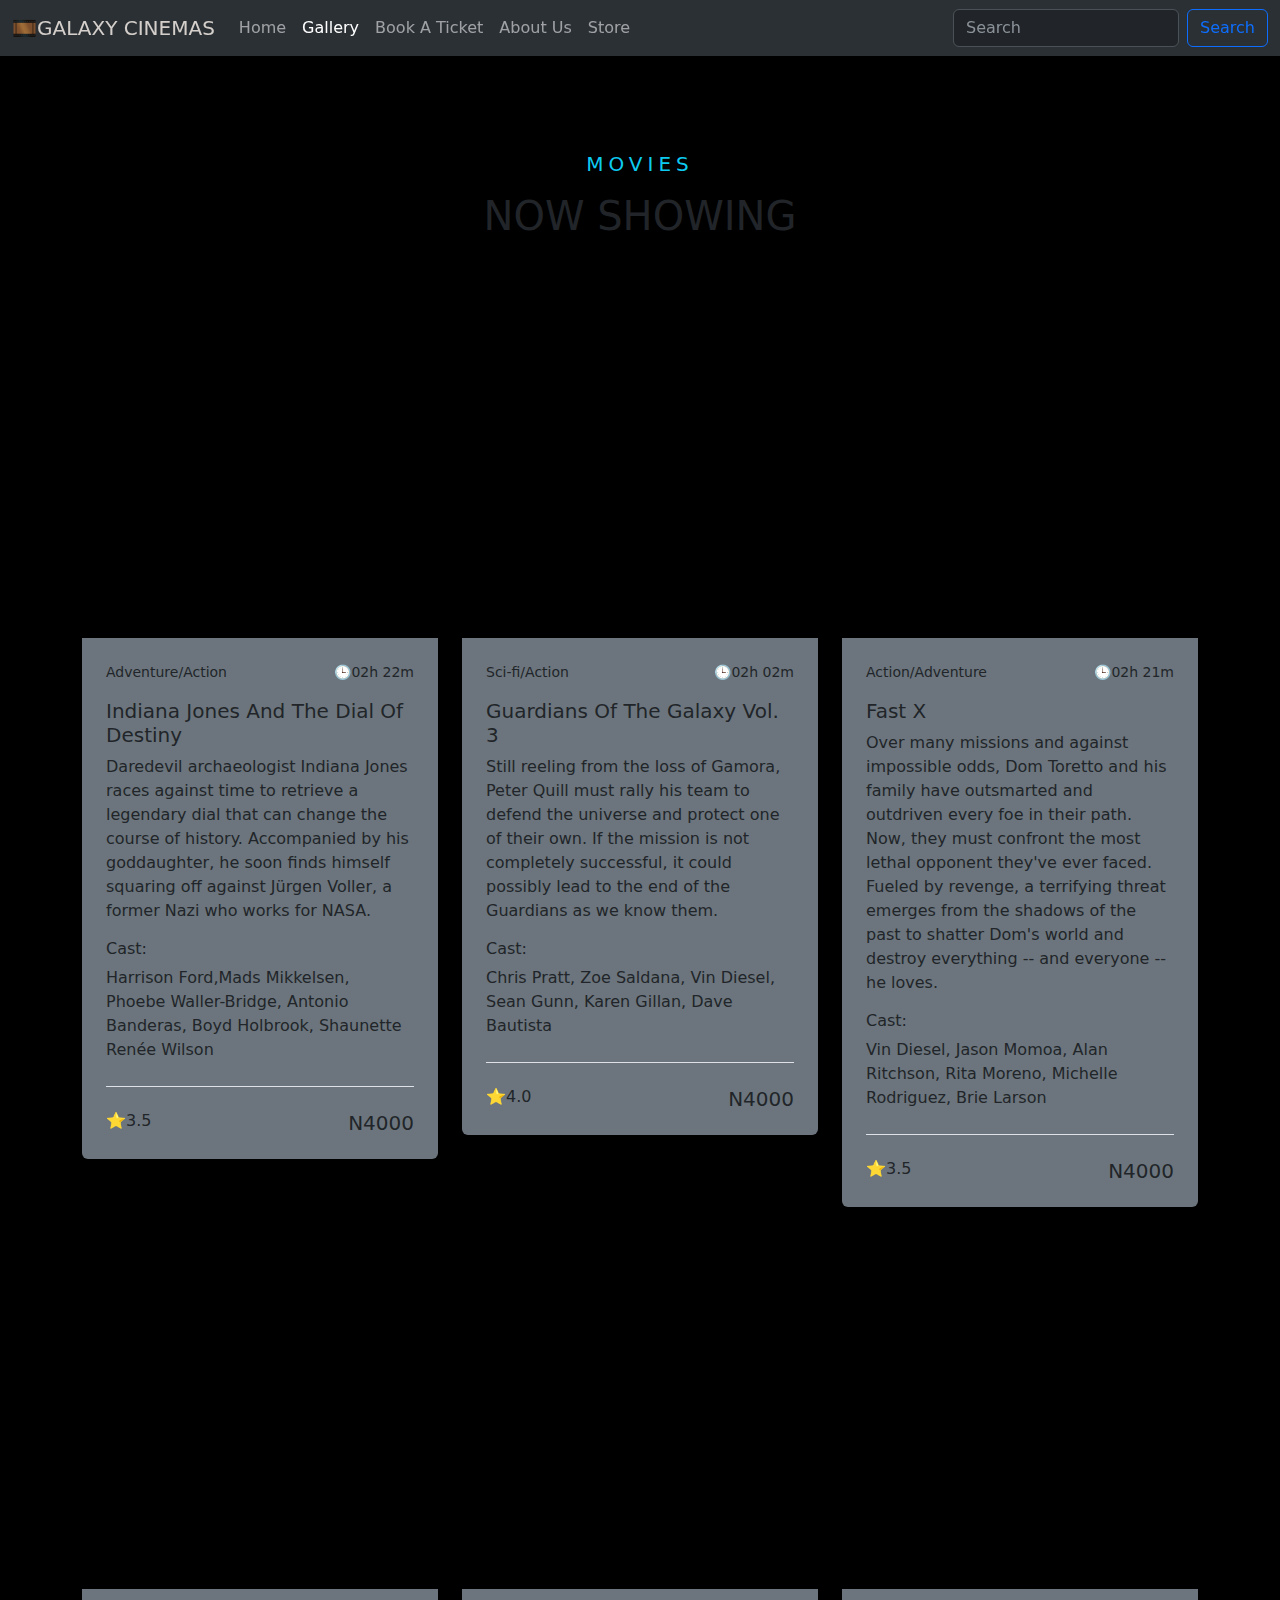
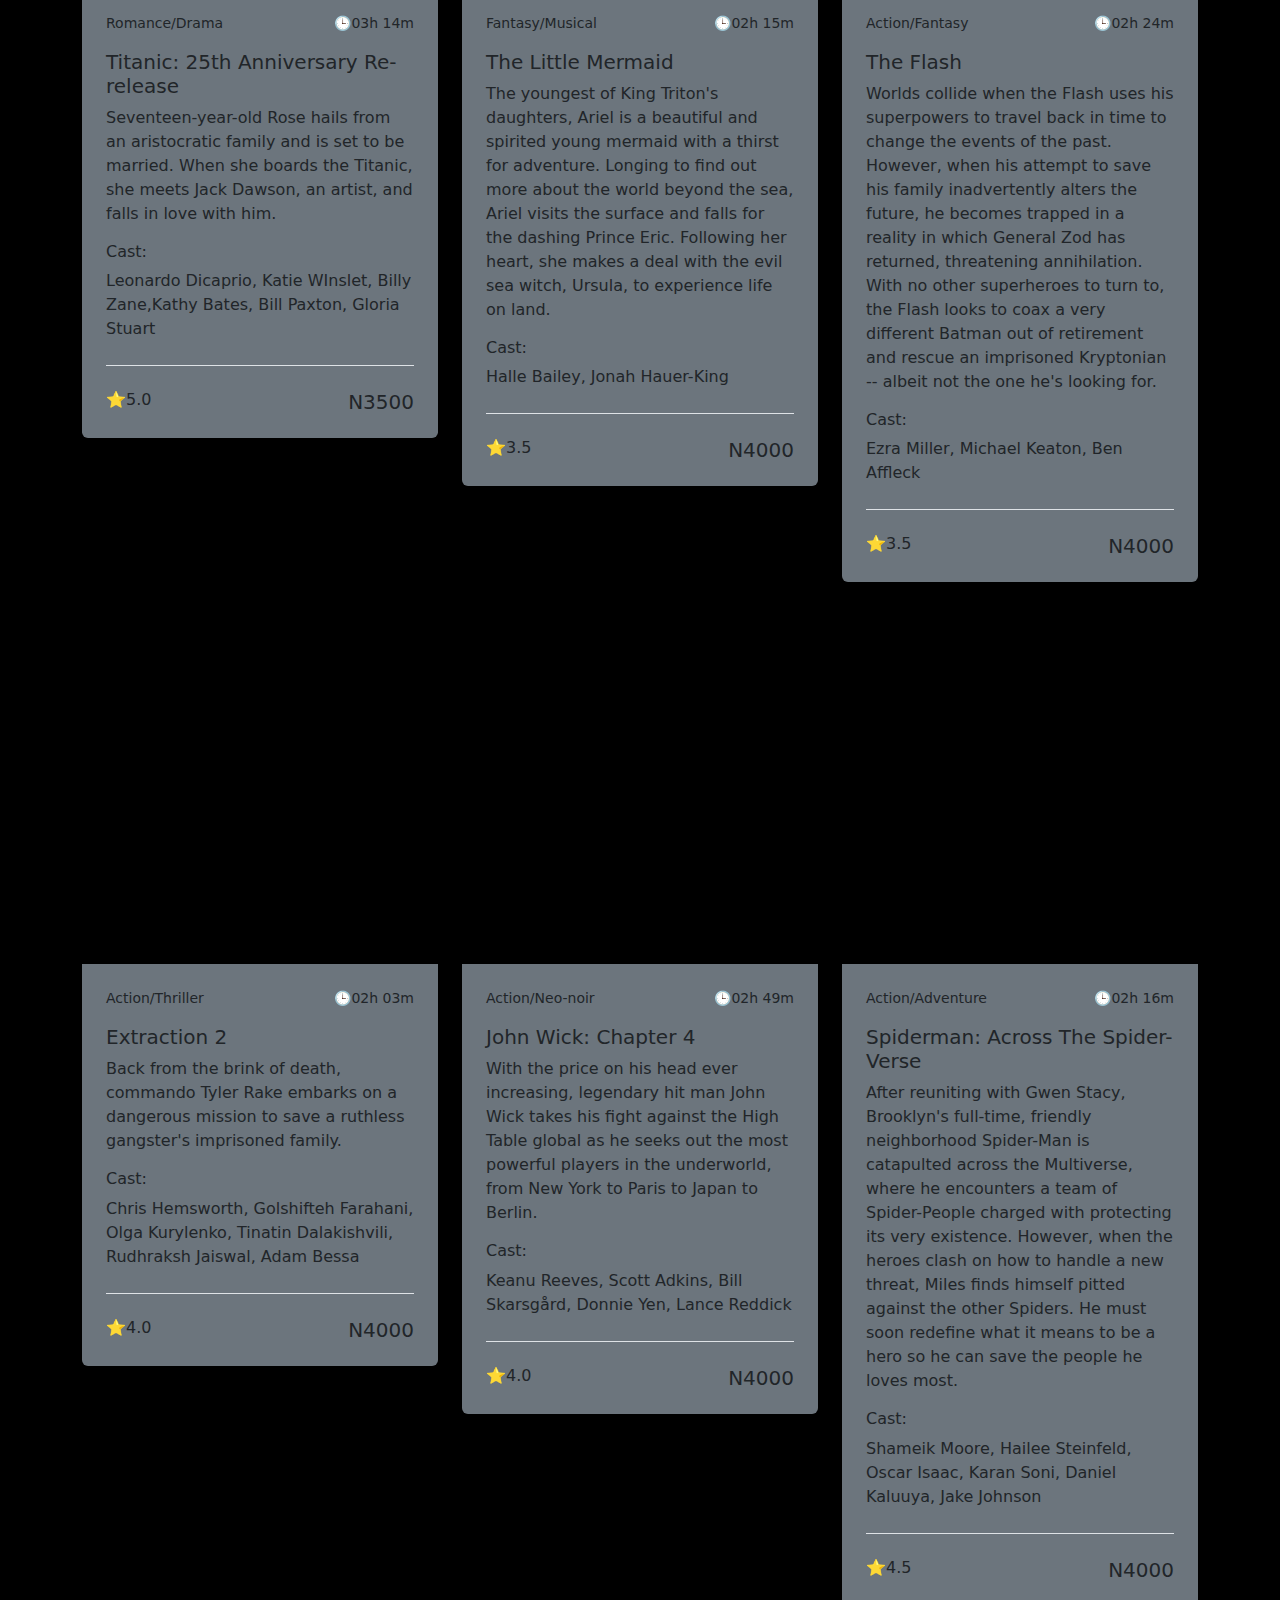
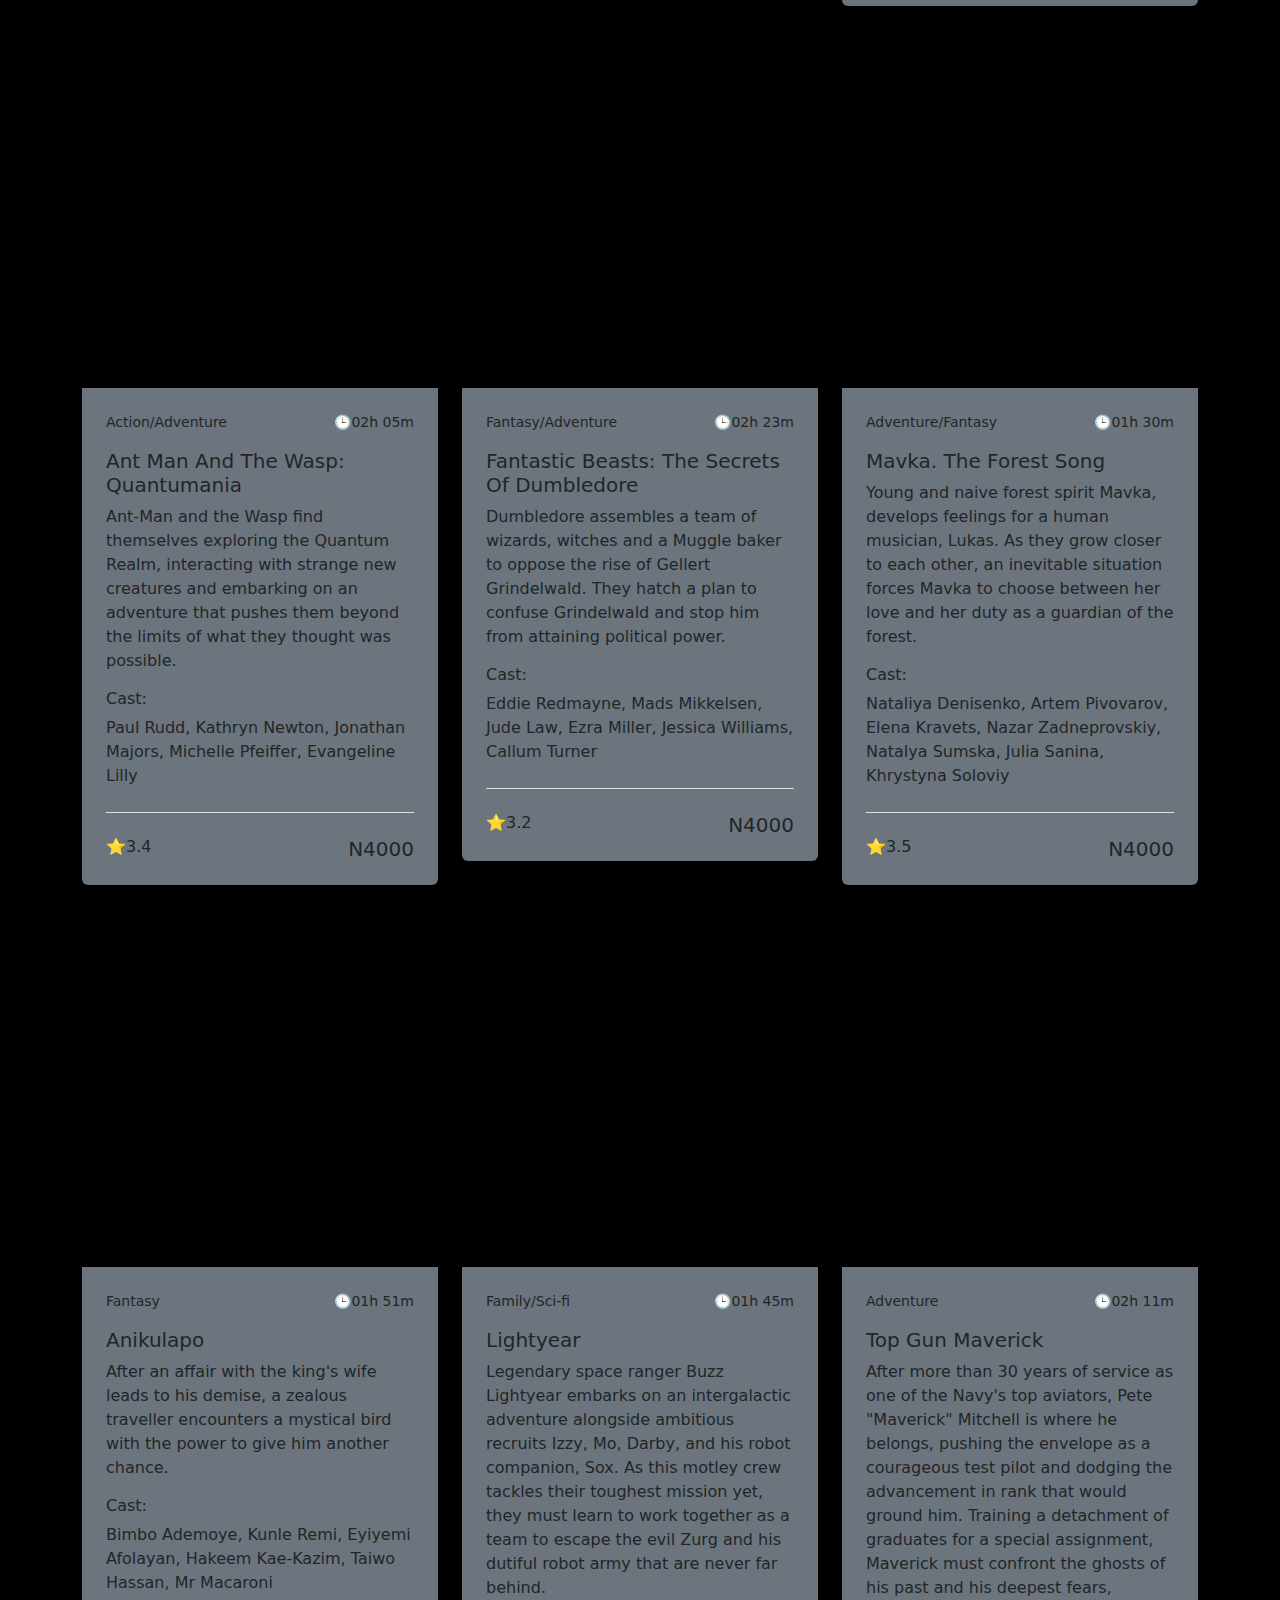
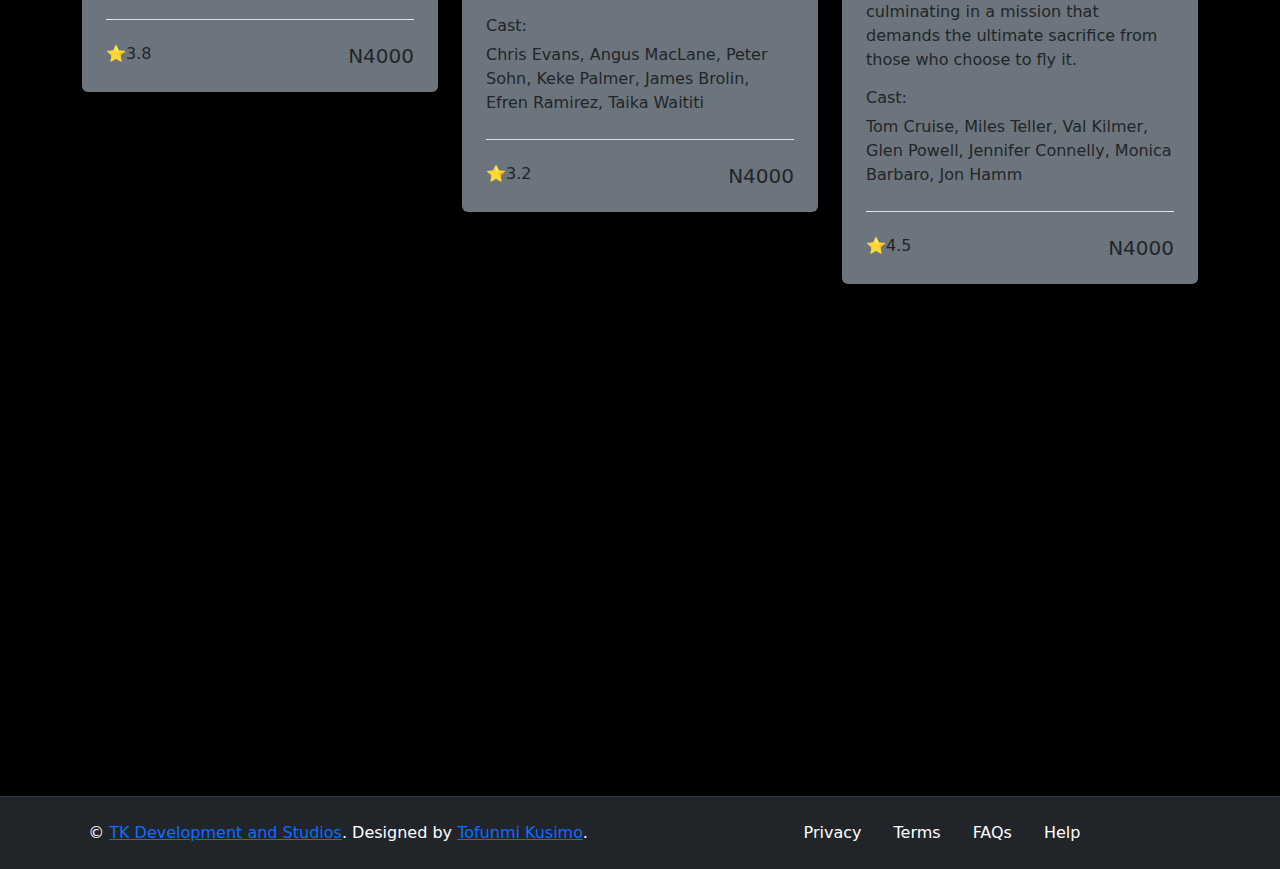
==== gallery.html @ e53c3141 "add gallery.html" ====
<!DOCTYPE html>
<html lang="en">
<head>
    <meta charset="UTF-8">
    <meta name="viewport" content="width=device-width, initial-scale=1.0">
    <script src="js/bootstrap.js"></script
    <script src="js/jquery-3.6.4.js"></script>
    <script src="js/script.js"></script>
    <link rel="stylesheet" href="css/bootstrap.css">
    <link rel="stylesheet" href="css/style.css">
    <link rel="icon" href="img/">
    <title>Movie</title>
</head>
<body>
    <div class="content">
        <nav class="navbar navbar-expand-lg bg-body-tertiary sticky-top" data-bs-theme="dark">
            
            <div class="container-fluid ">
              <a class="navbar-brand text-uppercase logo" href="index.html">🎞Galaxy Cinemas</a>
              <button class="navbar-toggler" type="button" data-bs-toggle="collapse" data-bs-target="#navbarTogglerDemo02" aria-controls="navbarTogglerDemo02" aria-expanded="false" aria-label="Toggle navigation">
                <span class="navbar-toggler-icon"></span>
              </button>
              <div class="collapse navbar-collapse" id="navbarTogglerDemo02">
                <ul class="navbar-nav me-auto mb-2 mb-lg-0">
                  <li class="nav-item">
                    <a class="nav-link" href="index.html">Home</a>
                  </li>
                  <li class="nav-item">
                    <a class="nav-link active" aria-current="page" href="gallery.html">Gallery</a>
                  </li>
                  <li class="nav-item">
                    <a class="nav-link" href="movie.html">Book A Ticket</a>
                  </li>
                  <li class="nav-item">
                    <a class="nav-link" href="#">About Us</a>
                  </li>
                  <li class="nav-item">
                    <a class="nav-link" href="#">Store</a>
                  </li>
                </ul>
                <form class="d-flex" role="search">
                  <input class="form-control me-2" type="search" placeholder="Search" aria-label="Search">
                  <button class="btn btn-outline-primary" type="submit">Search</button>
                </form>
              </div>
            </div>
        </nav>


        <div class="container-fluid py-5">
            <div class="container py-5">
                <div class="text-center mb-5">
                    <h5 class="text-info text-uppercase mb-3" style="letter-spacing: 5px;">MOVIES</h5>
                    <h1>NOW SHOWING</h1>
                </div>
                <div class="row">
                    <div class="col-lg-4 col-md-6 mb-4">
                        <div class="rounded overflow-hidden mb-2 gallery_images">
                            <img class="img-fluid" src="img/indiana jones.jpg" alt="">
                            <div class="bg-secondary p-4">
                                <div class="d-flex justify-content-between mb-3">
                                    <small class="m-0">Adventure/Action</small>
                                    <small class="m-0"><span>🕒</span>02h 22m</small>
                                </div>
                                <h5 class="">Indiana Jones And The Dial Of Destiny</h5>
                                <p>Daredevil archaeologist Indiana Jones races against time to retrieve a legendary dial that can change the course of history. Accompanied by his goddaughter, he soon finds himself squaring off against Jürgen Voller, a former Nazi who works for NASA.</p>
                                <p class="font-weight-semi-bold"><h6>Cast:</h6> Harrison Ford,Mads Mikkelsen, Phoebe Waller-Bridge, Antonio Banderas, Boyd Holbrook, Shaunette Renée Wilson</p>
                                <div class="border-top mt-4 pt-4">
                                    <div class="d-flex justify-content-between">
                                        <h6 class="m-0">⭐3.5</h6>
                                        <h5 class="m-0">N4000</h5>
                                    </div>
                                </div>
                            </div>
                        </div>
                    </div>
                    <div class="col-lg-4 col-md-6 mb-4">
                        <div class="rounded overflow-hidden mb-2 gallery_images">
                            <img class="img-fluid" src="img/goftg.jpg" alt="">
                            <div class="bg-secondary p-4">
                                <div class="d-flex justify-content-between mb-3">
                                    <small class="m-0">Sci-fi/Action</small>
                                    <small class="m-0"><span>🕒</span>02h 02m</small>
                                </div>
                                <h5 class="">Guardians Of The Galaxy Vol. 3</h5>
                                <p>Still reeling from the loss of Gamora, Peter Quill must rally his team to defend the universe and protect one of their own. If the mission is not completely successful, it could possibly lead to the end of the Guardians as we know them.</p>
                                <p class="font-weight-semi-bold"><h6>Cast:</h6>Chris Pratt, Zoe Saldana, Vin Diesel, Sean Gunn, Karen Gillan, Dave Bautista</p>
                                <div class="border-top mt-4 pt-4">
                                    <div class="d-flex justify-content-between">
                                        <h6 class="m-0">⭐4.0</h6>
                                        <h5 class="m-0">N4000</h5>
                                    </div>
                                </div>
                            </div>
                        </div>
                    </div>
                    <div class="col-lg-4 col-md-6 mb-4">
                        <div class="rounded overflow-hidden mb-2 gallery_images">
                            <img class="img-fluid" src="img/fast x.jpg" alt="">
                            <div class="bg-secondary p-4">
                                <div class="d-flex justify-content-between mb-3">
                                    <small class="m-0">Action/Adventure</small>
                                    <small class="m-0"><span>🕒</span>02h 21m</small>
                                </div>
                                <h5 class="">Fast X</h5>
                                <p>Over many missions and against impossible odds, Dom Toretto and his family have outsmarted and outdriven every foe in their path. Now, they must confront the most lethal opponent they've ever faced. Fueled by revenge, a terrifying threat emerges from the shadows of the past to shatter Dom's world and destroy everything -- and everyone -- he loves.</p>
                                <p class="font-weight-semi-bold"><h6>Cast:</h6>Vin Diesel, Jason Momoa, Alan Ritchson, Rita Moreno, Michelle Rodriguez, Brie Larson</p>
                                <div class="border-top mt-4 pt-4">
                                    <div class="d-flex justify-content-between">
                                        <h6 class="m-0">⭐3.5</h6>
                                        <h5 class="m-0">N4000</h5>
                                    </div>
                                </div>
                            </div>
                        </div>
                    </div>
                    
                    <div class="col-lg-4 col-md-6 mb-4">
                        <div class="rounded overflow-hidden mb-2 gallery_images">
                            <img class="img-fluid" src="img/titanic.jpg" alt="">
                            <div class="bg-secondary p-4">
                                <div class="d-flex justify-content-between mb-3">
                                    <small class="m-0">Romance/Drama</small>
                                    <small class="m-0"><span>🕒</span>03h 14m</small>
                                </div>
                                <h5 class="">Titanic: 25th Anniversary Re-release</h5>
                                <p>Seventeen-year-old Rose hails from an aristocratic family and is set to be married. When she boards the Titanic, she meets Jack Dawson, an artist, and falls in love with him.</p>
                                <p class="font-weight-semi-bold"><h6>Cast:</h6>Leonardo Dicaprio, Katie WInslet, Billy Zane,Kathy Bates, Bill Paxton, Gloria Stuart
                                    </p>
                                <div class="border-top mt-4 pt-4">
                                    <div class="d-flex justify-content-between">
                                        <h6 class="m-0">⭐5.0</h6>
                                        <h5 class="m-0">N3500</h5>
                                    </div>
                                </div>
                            </div>
                        </div>
                    </div>
                    <div class="col-lg-4 col-md-6 mb-4">
                        <div class="rounded overflow-hidden mb-2 gallery_images">
                            <img class="img-fluid" src="img/little mermaid.jpg" alt="">
                            <div class="bg-secondary p-4">
                                <div class="d-flex justify-content-between mb-3">
                                    <small class="m-0">Fantasy/Musical</small>
                                    <small class="m-0"><span>🕒</span>02h 15m</small>
                                </div>
                                <h5 class="">The Little Mermaid</h5>
                                <p>The youngest of King Triton's daughters, Ariel is a beautiful and spirited young mermaid with a thirst for adventure. Longing to find out more about the world beyond the sea, Ariel visits the surface and falls for the dashing Prince Eric. Following her heart, she makes a deal with the evil sea witch, Ursula, to experience life on land.</p>
                                <p class="font-weight-semi-bold"><h6>Cast:</h6>Halle Bailey, Jonah Hauer-King</p>
                                <div class="border-top mt-4 pt-4">
                                    <div class="d-flex justify-content-between">
                                        <h6 class="m-0">⭐3.5</h6>
                                        <h5 class="m-0">N4000</h5>
                                    </div>
                                </div>
                            </div>
                        </div>
                    </div>
                    <div class="col-lg-4 col-md-6 mb-4">
                        <div class="rounded overflow-hidden mb-2 gallery_images">
                            <img class="img-fluid" src="img/the flash.jpg" alt="">
                            <div class="bg-secondary p-4">
                                <div class="d-flex justify-content-between mb-3">
                                    <small class="m-0">Action/Fantasy</small>
                                    <small class="m-0"><span>🕒</span>02h 24m</small>
                                </div>
                                <h5 class="">The Flash</h5>
                                <p>Worlds collide when the Flash uses his superpowers to travel back in time to change the events of the past. However, when his attempt to save his family inadvertently alters the future, he becomes trapped in a reality in which General Zod has returned, threatening annihilation. With no other superheroes to turn to, the Flash looks to coax a very different Batman out of retirement and rescue an imprisoned Kryptonian -- albeit not the one he's looking for.</p>
                                <p class="font-weight-semi-bold"><h6>Cast:</h6>Ezra Miller, Michael Keaton, Ben Affleck</p>
                                <div class="border-top mt-4 pt-4">
                                    <div class="d-flex justify-content-between">
                                        <h6 class="m-0">⭐3.5</h6>
                                        <h5 class="m-0">N4000</h5>
                                    </div>
                                </div>
                            </div>
                        </div>
                    </div>
                </div>

                <div class="row">
                    <div class="col-lg-4 col-md-6 mb-4">
                        <div class="rounded overflow-hidden mb-2 gallery_images">
                            <img class="img-fluid" src="img/extraction2.jfif" alt="">
                            <div class="bg-secondary p-4">
                                <div class="d-flex justify-content-between mb-3">
                                    <small class="m-0">Action/Thriller</small>
                                    <small class="m-0"><span>🕒</span>02h 03m</small>
                                </div>
                                <h5 class="">Extraction 2</h5>
                                <p>Back from the brink of death, commando Tyler Rake embarks on a dangerous mission to save a ruthless gangster's imprisoned family.</p>
                                <p class="font-weight-semi-bold"><h6>Cast:</h6>Chris Hemsworth, Golshifteh Farahani, Olga Kurylenko, Tinatin Dalakishvili, Rudhraksh Jaiswal, Adam Bessa</p>
                                <div class="border-top mt-4 pt-4">
                                    <div class="d-flex justify-content-between">
                                        <h6 class="m-0">⭐4.0</h6>
                                        <h5 class="m-0">N4000</h5>
                                    </div>
                                </div>
                            </div>
                        </div>
                    </div>
                    <div class="col-lg-4 col-md-6 mb-4">
                        <div class="rounded overflow-hidden mb-2 gallery_images">
                            <img class="img-fluid" src="img/john wick.jpg" alt="">
                            <div class="bg-secondary p-4">
                                <div class="d-flex justify-content-between mb-3">
                                    <small class="m-0">Action/Neo-noir</small>
                                    <small class="m-0"><span>🕒</span>02h 49m</small>
                                </div>
                                <h5 class="">John Wick: Chapter 4</h5>
                                <p>With the price on his head ever increasing, legendary hit man John Wick takes his fight against the High Table global as he seeks out the most powerful players in the underworld, from New York to Paris to Japan to Berlin.</p>
                                <p class="font-weight-semi-bold"><h6>Cast:</h6>Keanu Reeves, Scott Adkins, Bill Skarsgård, Donnie Yen, Lance Reddick</p>
                                <div class="border-top mt-4 pt-4">
                                    <div class="d-flex justify-content-between">
                                        <h6 class="m-0">⭐4.0</h6>
                                        <h5 class="m-0">N4000</h5>
                                    </div>
                                </div>
                            </div>
                        </div>
                    </div>
                    <div class="col-lg-4 col-md-6 mb-4">
                        <div class="rounded overflow-hidden mb-2 gallery_images">
                            <img class="img-fluid" src="img/spiderman ats.jfif" alt="">
                            <div class="bg-secondary p-4">
                                <div class="d-flex justify-content-between mb-3">
                                    <small class="m-0">Action/Adventure</small>
                                    <small class="m-0"><span>🕒</span>02h 16m</small>
                                </div>
                                <h5 class="">Spiderman: Across The Spider-Verse</h5>
                                <p>After reuniting with Gwen Stacy, Brooklyn's full-time, friendly neighborhood Spider-Man is catapulted across the Multiverse, where he encounters a team of Spider-People charged with protecting its very existence. However, when the heroes clash on how to handle a new threat, Miles finds himself pitted against the other Spiders. He must soon redefine what it means to be a hero so he can save the people he loves most.</p>
                                <p class="font-weight-semi-bold"><h6>Cast:</h6>Shameik Moore, Hailee Steinfeld, Oscar Isaac, Karan Soni, Daniel Kaluuya, Jake Johnson</p>
                                <div class="border-top mt-4 pt-4">
                                    <div class="d-flex justify-content-between">
                                        <h6 class="m-0">⭐4.5</h6>
                                        <h5 class="m-0">N4000</h5>
                                    </div>
                                </div>
                            </div>
                        </div>
                    </div>

                    <div class="col-lg-4 col-md-6 mb-4">
                        <div class="rounded overflow-hidden mb-2 gallery_images">
                            <img class="img-fluid" src="img/ant man.jpg" alt="">
                            <div class="bg-secondary p-4">
                                <div class="d-flex justify-content-between mb-3">
                                    <small class="m-0">Action/Adventure</small>
                                    <small class="m-0"><span>🕒</span>02h 05m</small>
                                </div>
                                <h5 class="">Ant Man And The Wasp: Quantumania</h5>
                                <p>Ant-Man and the Wasp find themselves exploring the Quantum Realm, interacting with strange new creatures and embarking on an adventure that pushes them beyond the limits of what they thought was possible.</p>
                                <p class="font-weight-semi-bold"><h6>Cast:</h6>Paul Rudd, Kathryn Newton, Jonathan Majors, Michelle Pfeiffer, Evangeline Lilly</p>
                                <div class="border-top mt-4 pt-4">
                                    <div class="d-flex justify-content-between">
                                        <h6 class="m-0">⭐3.4</h6>
                                        <h5 class="m-0">N4000</h5>
                                    </div>
                                </div>
                            </div>
                        </div>
                    </div>
                    <div class="col-lg-4 col-md-6 mb-4">
                        <div class="rounded overflow-hidden mb-2 gallery_images">
                            <img class="img-fluid" src="img/fantastic beasts.jpg" alt="">
                            <div class="bg-secondary p-4">
                                <div class="d-flex justify-content-between mb-3">
                                    <small class="m-0">Fantasy/Adventure</small>
                                    <small class="m-0"><span>🕒</span>02h 23m</small>
                                </div>
                                <h5 class="">Fantastic Beasts: The Secrets Of Dumbledore</h5>
                                <p>Dumbledore assembles a team of wizards, witches and a Muggle baker to oppose the rise of Gellert Grindelwald. They hatch a plan to confuse Grindelwald and stop him from attaining political power.</p>
                                <p class="font-weight-semi-bold"><h6>Cast:</h6>Eddie Redmayne, Mads Mikkelsen, Jude Law, Ezra Miller, Jessica Williams, Callum Turner</p>
                                <div class="border-top mt-4 pt-4">
                                    <div class="d-flex justify-content-between">
                                        <h6 class="m-0">⭐3.2</h6>
                                        <h5 class="m-0">N4000</h5>
                                    </div>
                                </div>
                            </div>
                        </div>
                    </div>
                    <div class="col-lg-4 col-md-6 mb-4">
                        <div class="rounded overflow-hidden mb-2 gallery_images">
                            <img class="img-fluid" src="img/mavka.jpg" alt="">
                            <div class="bg-secondary p-4">
                                <div class="d-flex justify-content-between mb-3">
                                    <small class="m-0">Adventure/Fantasy</small>
                                    <small class="m-0"><span>🕒</span>01h 30m</small>
                                </div>
                                <h5 class="">Mavka. The Forest Song</h5>
                                <p>Young and naive forest spirit Mavka, develops feelings for a human musician, Lukas. As they grow closer to each other, an inevitable situation forces Mavka to choose between her love and her duty as a guardian of the forest.</p>
                                <p class="font-weight-semi-bold"><h6>Cast:</h6> Nataliya Denisenko, Artem Pivovarov, Elena Kravets, Nazar Zadneprovskiy, Natalya Sumska, Julia Sanina, Khrystyna Soloviy</p>
                                <div class="border-top mt-4 pt-4">
                                    <div class="d-flex justify-content-between">
                                        <h6 class="m-0">⭐3.5</h6>
                                        <h5 class="m-0">N4000</h5>
                                    </div>
                                </div>
                            </div>
                        </div>
                    </div>
                </div>
                <div class="row">
                    <div class="col-lg-4 col-md-6 mb-4">
                        <div class="rounded overflow-hidden mb-2 gallery_images">
                            <img class="img-fluid" src="img/anikulapo.jpg" alt="">
                            <div class="bg-secondary p-4">
                                <div class="d-flex justify-content-between mb-3">
                                    <small class="m-0">Fantasy</small>
                                    <small class="m-0"><span>🕒</span>01h 51m</small>
                                </div>
                                <h5 class="">Anikulapo</h5>
                                <p>After an affair with the king's wife leads to his demise, a zealous traveller encounters a mystical bird with the power to give him another chance.</p>
                                <p class="font-weight-semi-bold"><h6>Cast:</h6>Bimbo Ademoye, Kunle Remi, Eyiyemi Afolayan, Hakeem Kae-Kazim, Taiwo Hassan, Mr Macaroni</p>
                                <div class="border-top mt-4 pt-4">
                                    <div class="d-flex justify-content-between">
                                        <h6 class="m-0">⭐3.8</h6>
                                        <h5 class="m-0">N4000</h5>
                                    </div>
                                </div>
                            </div>
                        </div>
                    </div>
                    <div class="col-lg-4 col-md-6 mb-4">
                        <div class="rounded overflow-hidden mb-2 gallery_images">
                            <img class="img-fluid" src="img/toy story.jpg" alt="">
                            <div class="bg-secondary p-4">
                                <div class="d-flex justify-content-between mb-3">
                                    <small class="m-0">Family/Sci-fi</small>
                                    <small class="m-0"><span>🕒</span>01h 45m</small>
                                </div>
                                <h5 class="">Lightyear</h5>
                                <p>Legendary space ranger Buzz Lightyear embarks on an intergalactic adventure alongside ambitious recruits Izzy, Mo, Darby, and his robot companion, Sox. As this motley crew tackles their toughest mission yet, they must learn to work together as a team to escape the evil Zurg and his dutiful robot army that are never far behind.</p>
                                <p class="font-weight-semi-bold"><h6>Cast:</h6> Chris Evans, Angus MacLane, Peter Sohn, Keke Palmer, James Brolin, Efren Ramirez, Taika Waititi</p>
                                <div class="border-top mt-4 pt-4">
                                    <div class="d-flex justify-content-between">
                                        <h6 class="m-0">⭐3.2</h6>
                                        <h5 class="m-0">N4000</h5>
                                    </div>
                                </div>
                            </div>
                        </div>
                    </div>
                    <div class="col-lg-4 col-md-6 mb-4">
                        <div class="rounded overflow-hidden mb-2 gallery_images">
                            <img class="img-fluid" src="img/top gun.jpg" alt="">
                            <div class="bg-secondary p-4">
                                <div class="d-flex justify-content-between mb-3">
                                    <small class="m-0">Adventure</small>
                                    <small class="m-0"><span>🕒</span>02h 11m</small>
                                </div>
                                <h5 class="">Top Gun Maverick</h5>
                                <p>After more than 30 years of service as one of the Navy's top aviators, Pete "Maverick" Mitchell is where he belongs, pushing the envelope as a courageous test pilot and dodging the advancement in rank that would ground him. Training a detachment of graduates for a special assignment, Maverick must confront the ghosts of his past and his deepest fears, culminating in a mission that demands the ultimate sacrifice from those who choose to fly it.</p>
                                <p class="font-weight-semi-bold"><h6>Cast:</h6>Tom Cruise, Miles Teller, Val Kilmer, Glen Powell, Jennifer Connelly, Monica Barbaro, Jon Hamm</p>
                                <div class="border-top mt-4 pt-4">
                                    <div class="d-flex justify-content-between">
                                        <h6 class="m-0">⭐4.5</h6>
                                        <h5 class="m-0">N4000</h5>
                                    </div>
                                </div>
                            </div>
                        </div>
                    </div>
                </div>
            </div>
        </div>

        <div class="container-fluid bg-dark text-white border-top py-4 px-sm-3 px-md-5 footer">
            <div class="row">
                <div class="col-lg-6 text-center text-md-left mb-3 mb-md-0">
                    <p class="m-0 text-white">&copy; <a href="https://www.linkedin.com/in/tofunmi-kusimo/">TK Development and Studios</a>. Designed by <a href="https://www.linkedin.com/in/tofunmi-kusimo/">Tofunmi Kusimo</a>.
                    </p>
                </div>
                <div class="col-lg-6 text-center text-md-right">
                    <ul class="nav d-inline-flex">
                        <li class="nav-item">
                            <a class="nav-link text-white py-0" href="#">Privacy</a>
                        </li>
                        <li class="nav-item">
                            <a class="nav-link text-white py-0" href="#">Terms</a>
                        </li>
                        <li class="nav-item">
                            <a class="nav-link text-white py-0" href="#">FAQs</a>
                        </li>
                        <li class="nav-item">
                            <a class="nav-link text-white py-0" href="#">Help</a>
                        </li>
                    </ul>
                </div>
            </div>
        </div>
    </div>
</body>
</html>
---- css/style.css ----
body {
    margin: 0;
    padding: 0;
    overflow-x: hidden;
    background-color: black;
}

/* .container {
    margin: 0;
    padding: 0;
} */

.navbar {
    width: 100%;
}

.welcome-animation {
    height: 900px;
    background-image: linear-gradient(rgba(0,0,0,0.6),rgba(0,0,0,0.6)),url(background/the\ flash.jpg);
    background-repeat: no-repeat;
    background-size: cover;
    background-position: center;
    animation-name: background;
    animation-duration: 15s;
    animation-iteration-count: infinite;
    animation-delay: -1s;
    animation-timing-function: ease-in-out;
    filter: brightness(80%);
    background-attachment: fixed;
}

@keyframes background {
    0% {background-image: url(background/the\ flash.jpg); background-repeat: no-repeat; background-size: cover; background-position: center;  }
    25% {background-image: url(background/strange.jfif); background-repeat: no-repeat; background-size: cover; background-position: center; }
    75% {background-image: url(background/spiderman.jfif); background-repeat: no-repeat; background-size: cover; background-position: center;  }
    100% {background-image: url(background/the\ flash.jpg); background-repeat: no-repeat; background-size: cover; background-position: center;  }
}

.welcome-text {
    line-height: 10rem;
    margin-top: 18%;
    text-shadow: 5px, 5px, 10px, black;
    text-decoration-color: white;
    font-weight: 900;
    z-index: 2;
    mix-blend-mode: lighten;
    filter: grayscale(1);
    
}

.logo {
    mix-blend-mode: difference;
}

.movie-item img {
    transition: .5s;
    width: 495px;
    height: 595px;
}
  
.movie-item:hover img {
    transform: scale(1.2);
}
  
.movie-overlay {
    position: absolute;
    padding: 30px;
    width: 100%;
    height: 100%;
    top: 0;
    left: 0;
    display: flex;
    flex-direction: column;
    align-items: flex-start;
    justify-content: flex-end;
    background: linear-gradient(rgba(68, 66, 90, 0), #44425a);
    z-index: 1;
  }


.cinema-item img {
    transition: .5s;
    width: 900px;
    height: 400px;
    margin-left: 1%;
  }
  
  .cinema-item:hover img {
    transform: scale(1.3);
  }
  
  .cinema-over {
    position: absolute;
    width: 100%;
    height: 100%;
    top: 0;
    left: 0;
    display: flex;
    flex-direction: column;
    align-items: center;
    justify-content: center;
    background: rgba(0, 0, 0, 0.5);
    z-index: 1;
  }

.book-button {

  align-items: center;
  background-image: linear-gradient(144deg,#AF40FF, #5B42F3 50%,#00DDEB);
  border: 0;
  border-radius: 8px;
  box-shadow: rgba(151, 65, 252, 0.2) 0 15px 30px -5px;
  box-sizing: border-box;
  color: #FFFFFF;
  display: flex;
  font-family: Phantomsans, sans-serif;
  font-size: 20px;
  justify-content: center;
  line-height: 1em;
  max-width: 100%;
  min-width: 140px;
  padding: 3px;
  text-decoration: none;
  user-select: none;
  -webkit-user-select: none;
  touch-action: manipulation;
  white-space: nowrap;
  cursor: pointer;
}

.book-button:active,
.book-button:hover {
  outline: 0;
}

.book-button span {
  background-color: rgb(5, 6, 45);
  padding: 16px 24px;
  border-radius: 6px;
  width: 100%;
  height: 100%;
  transition: 300ms;
}

.book-button:hover span {
  background: none;
}

@media (min-width: 768px) {
  .book-button {
    font-size: 24px;
    min-width: 196px;
  }
}

.footer {
    border-color: rgba(256, 256, 256, .1) !important;
    margin-top: 30%;
}

.carousel-item img {
    width: 800px;
    height: 500px;
}

.solid-text {
    letter-spacing: 5px
}

.ticket-input {
    display: block;
    width: 100%;
    /* height: calc(1.5em + 0.75rem + 2px); */
    height: 1.8rem;
    padding: 0.375rem 0.75rem;
    font-size: 1rem;
    font-weight: 400;
    line-height: 1.5;
    color: #495057;
    background-color: #fff;
    background-clip: padding-box;
    border: 1px solid #ced4da;
    border-radius: 8px;
    transition: border-color 0.15s ease-in-out, box-shadow 0.15s ease-in-out;
}

.ticket-input-group {
    margin-bottom: 1rem;
}

.custom-select {
    display: inline-block;
    width: 100%;
    /* height: calc(1.5em + 0.75rem + 2px); */
    height: 1.8rem;
    padding: 0.375rem 1.75rem 0.375rem 0.75rem;
    font-size: 1rem;
    font-weight: 400;
    line-height: 1.5;
    color: #495057;
    vertical-align: middle;
    background: #fff;
    border: 1px solid #ced4da;
    border-radius: 8px;
    appearance: none;
}

.btn-book {
    display: block;
    width: 100%;
}

.gallery_images img {
    width: 100%;
    min-height: 350px;
}

.cart {
    min-height: 460px;
    background-color: #0f1033;
}

.ticket-shown {
    display: none;
}

#ticket-list li {
    color: white;
    cursor: pointer;
}

.deleteButton {
    background-color: red;
    border-radius: 8px;
    outline: none;
    color: white;
    padding: 8px;
    border: none;
    display: block;
}
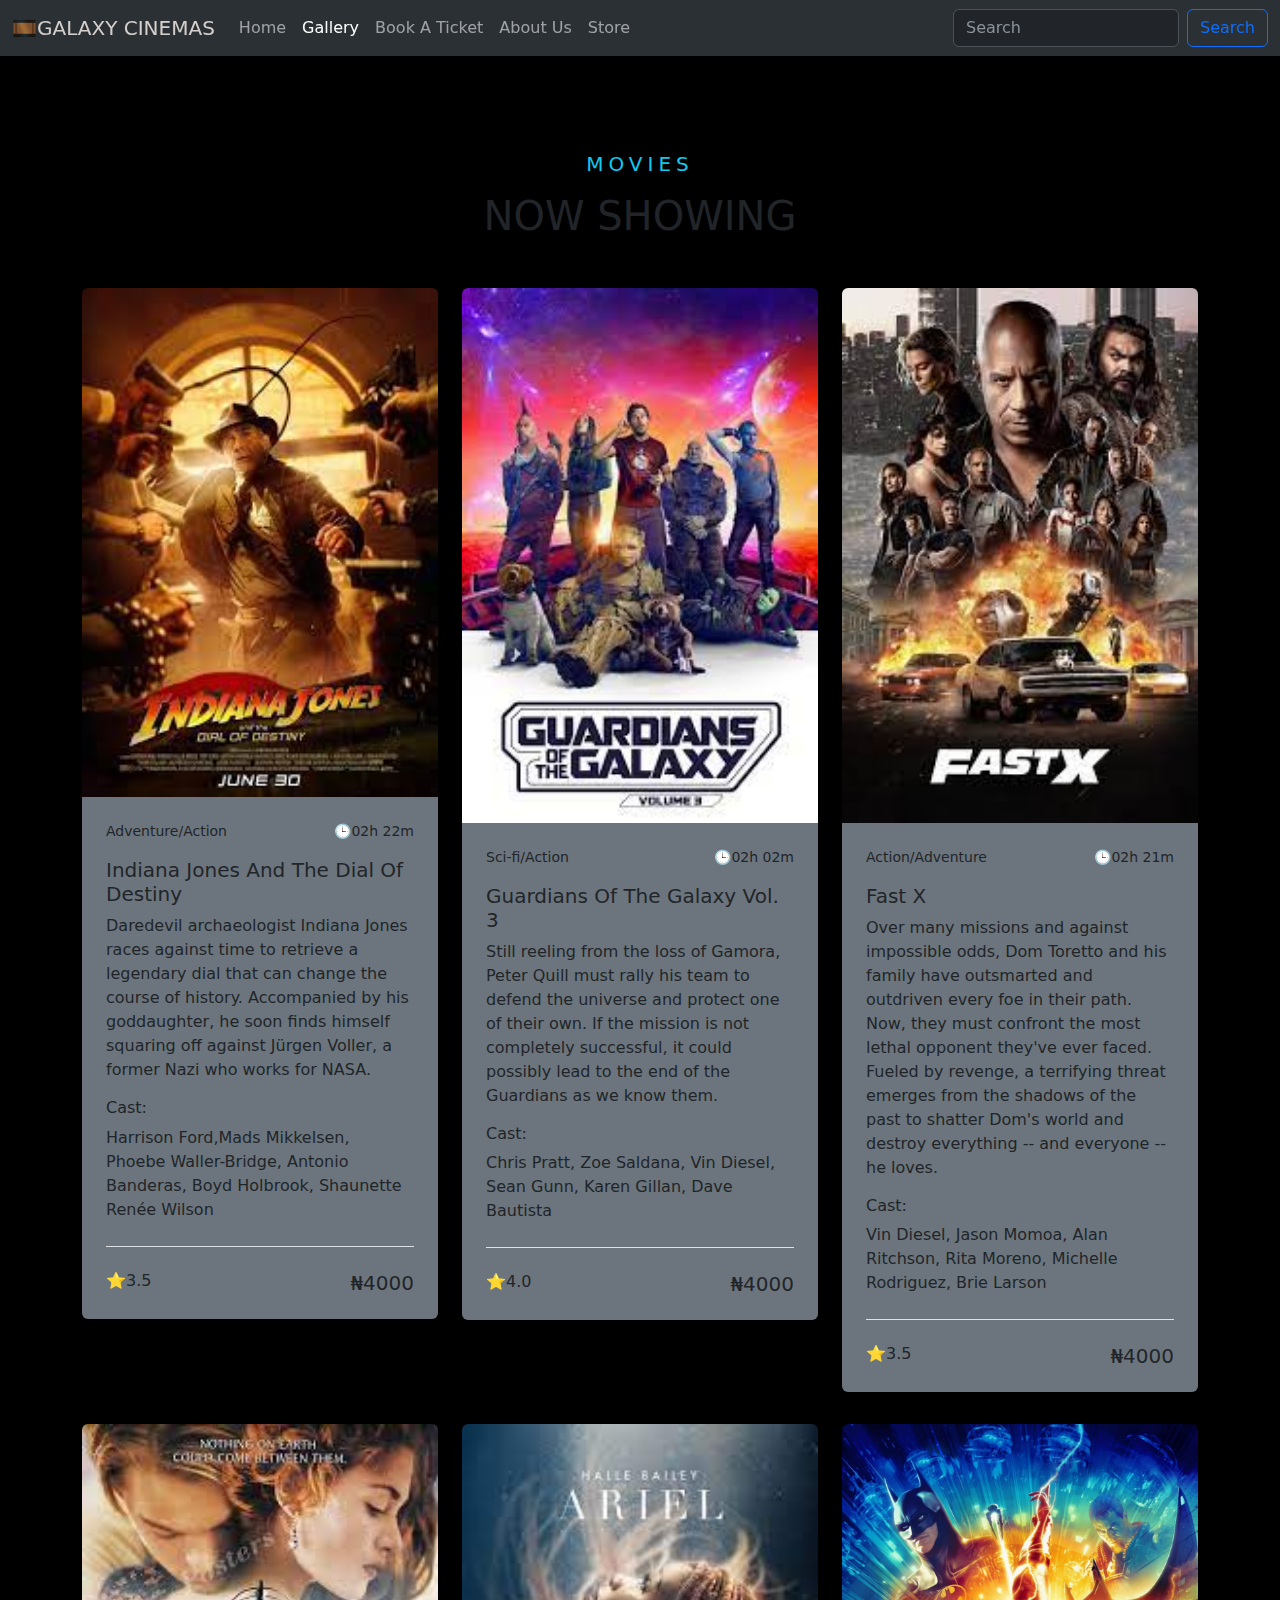
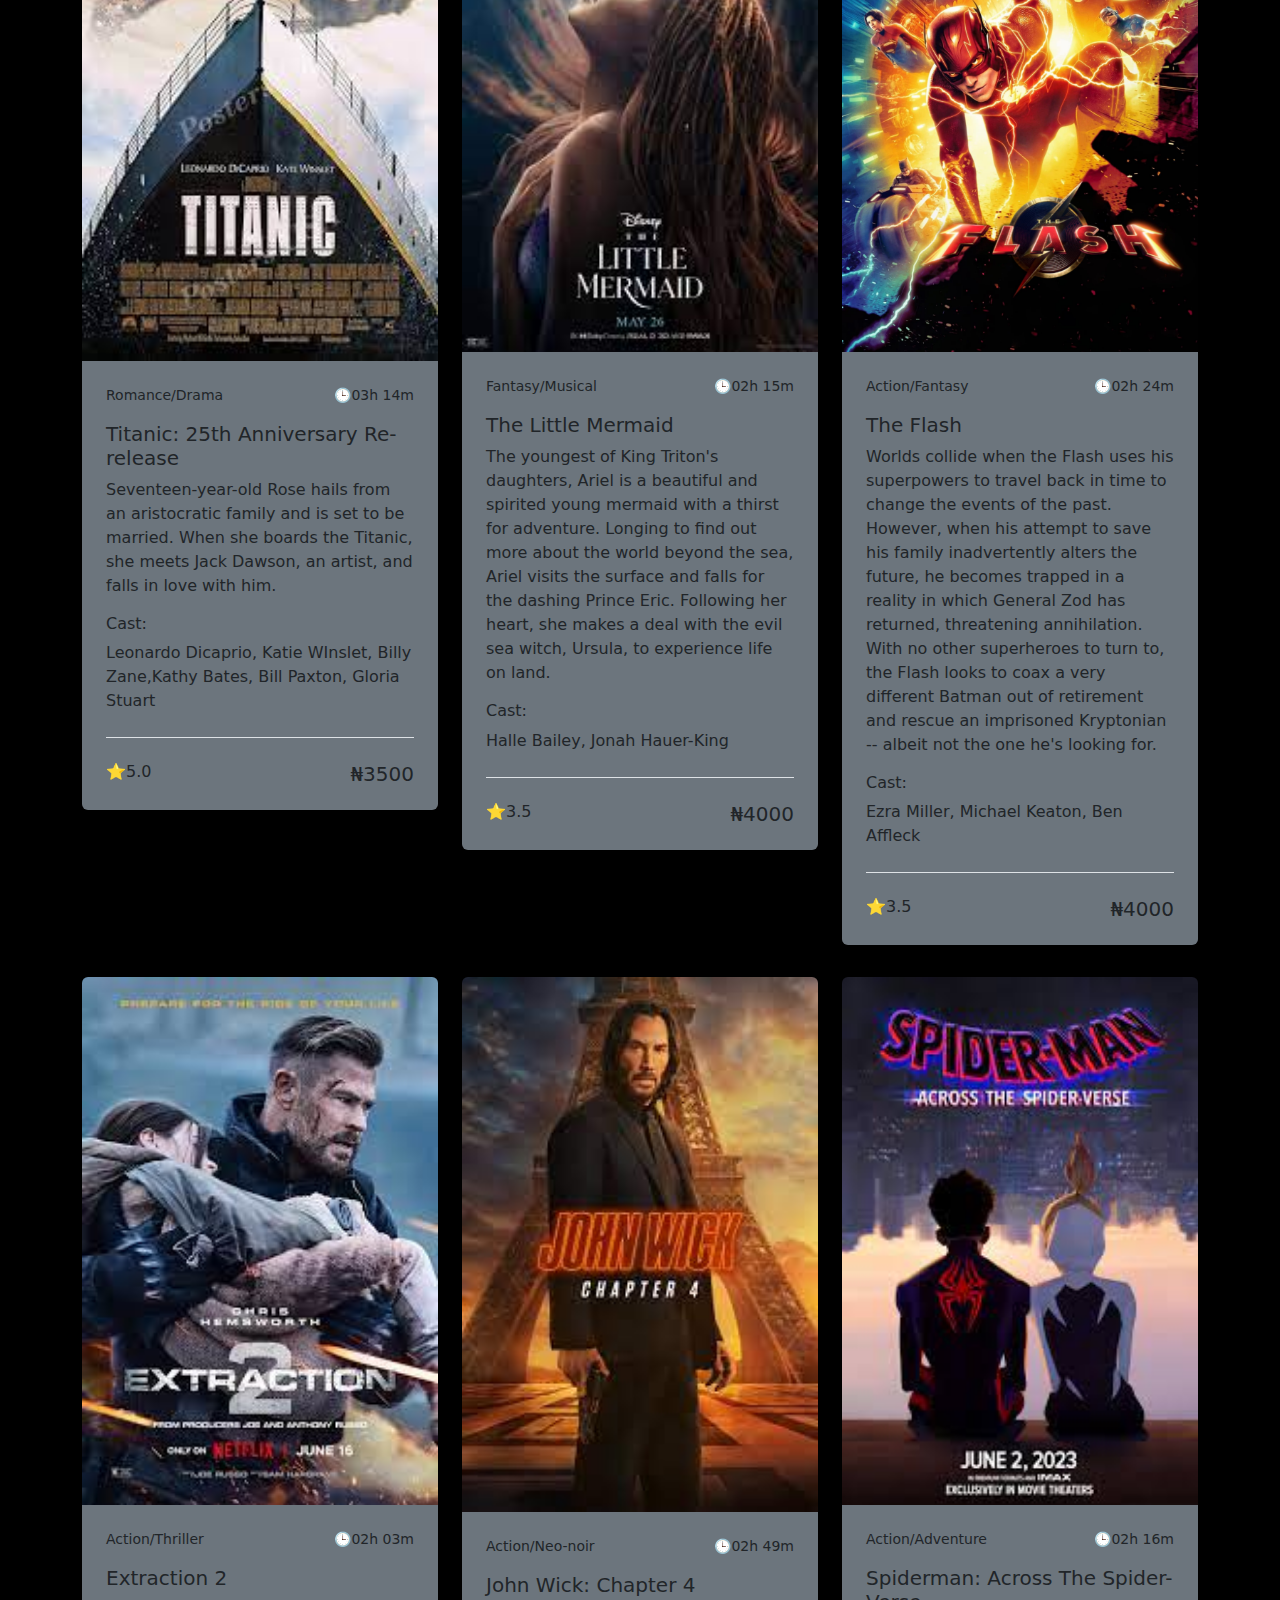
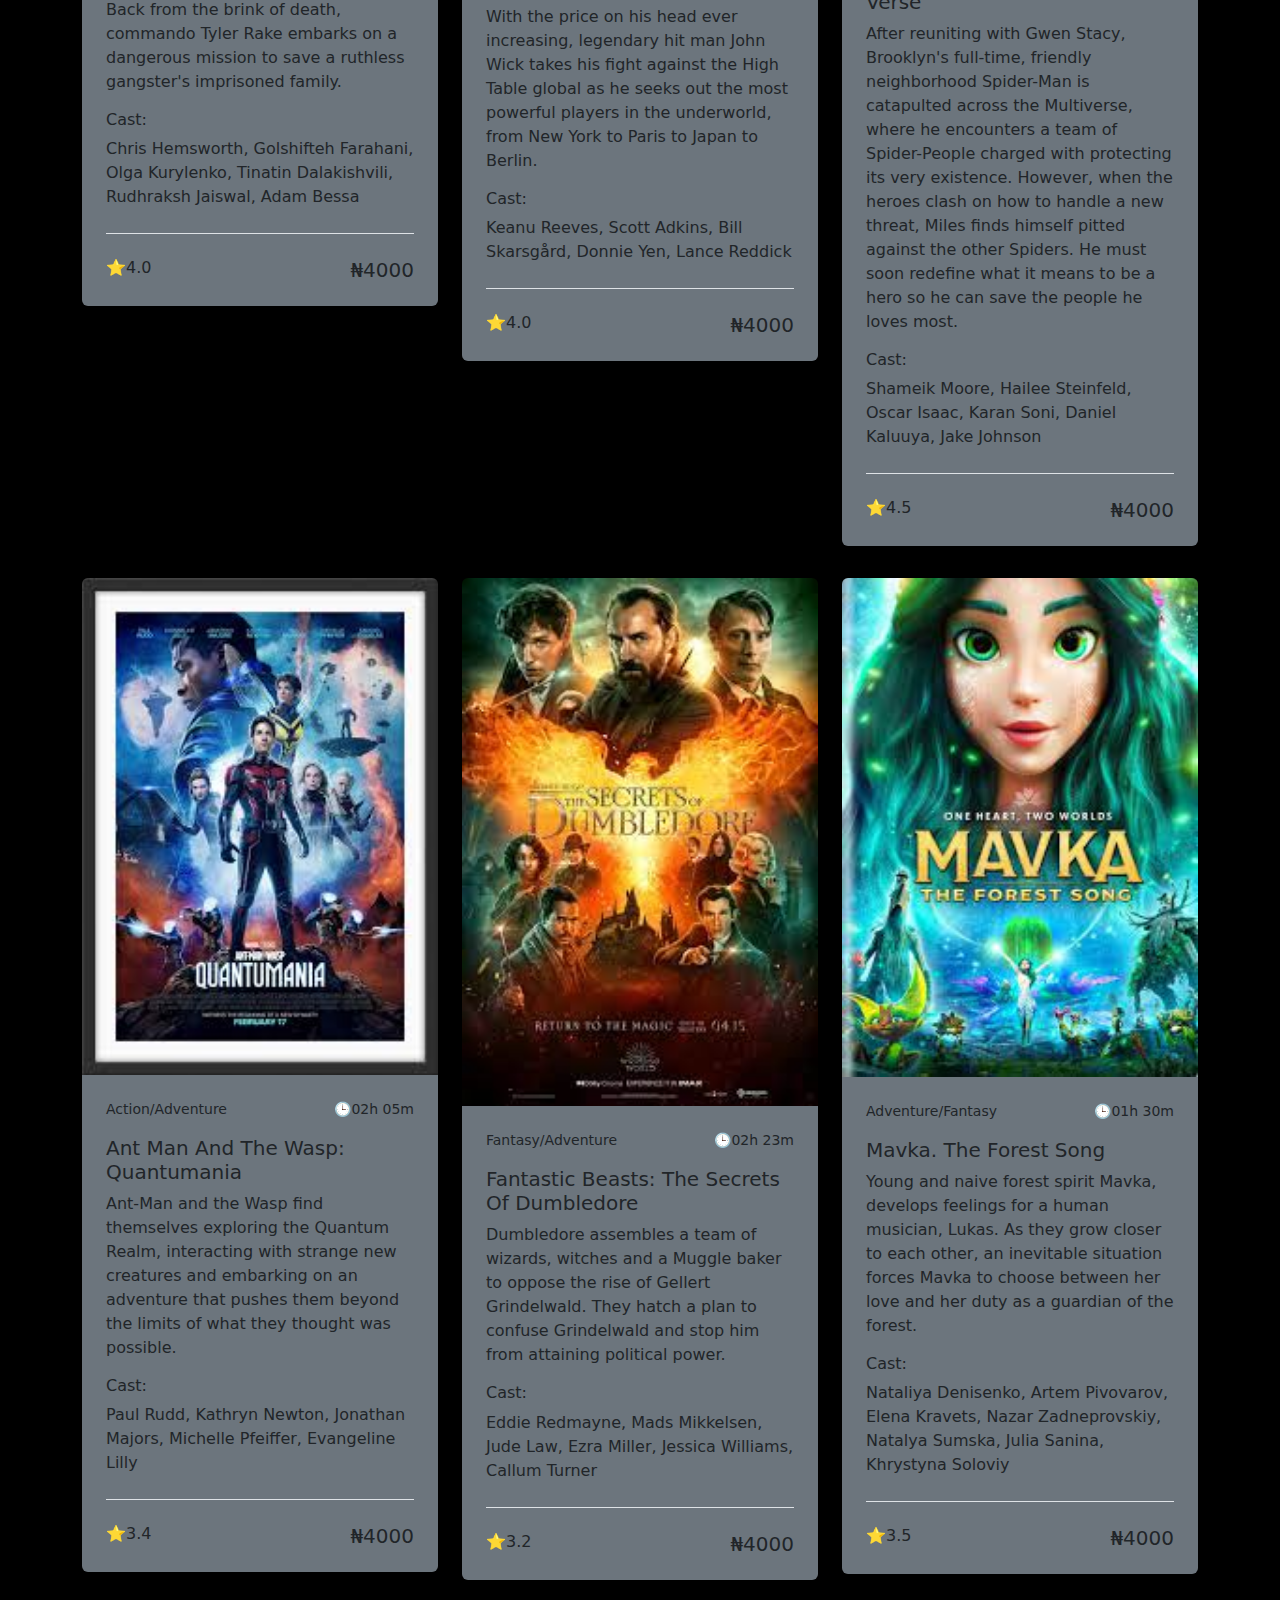
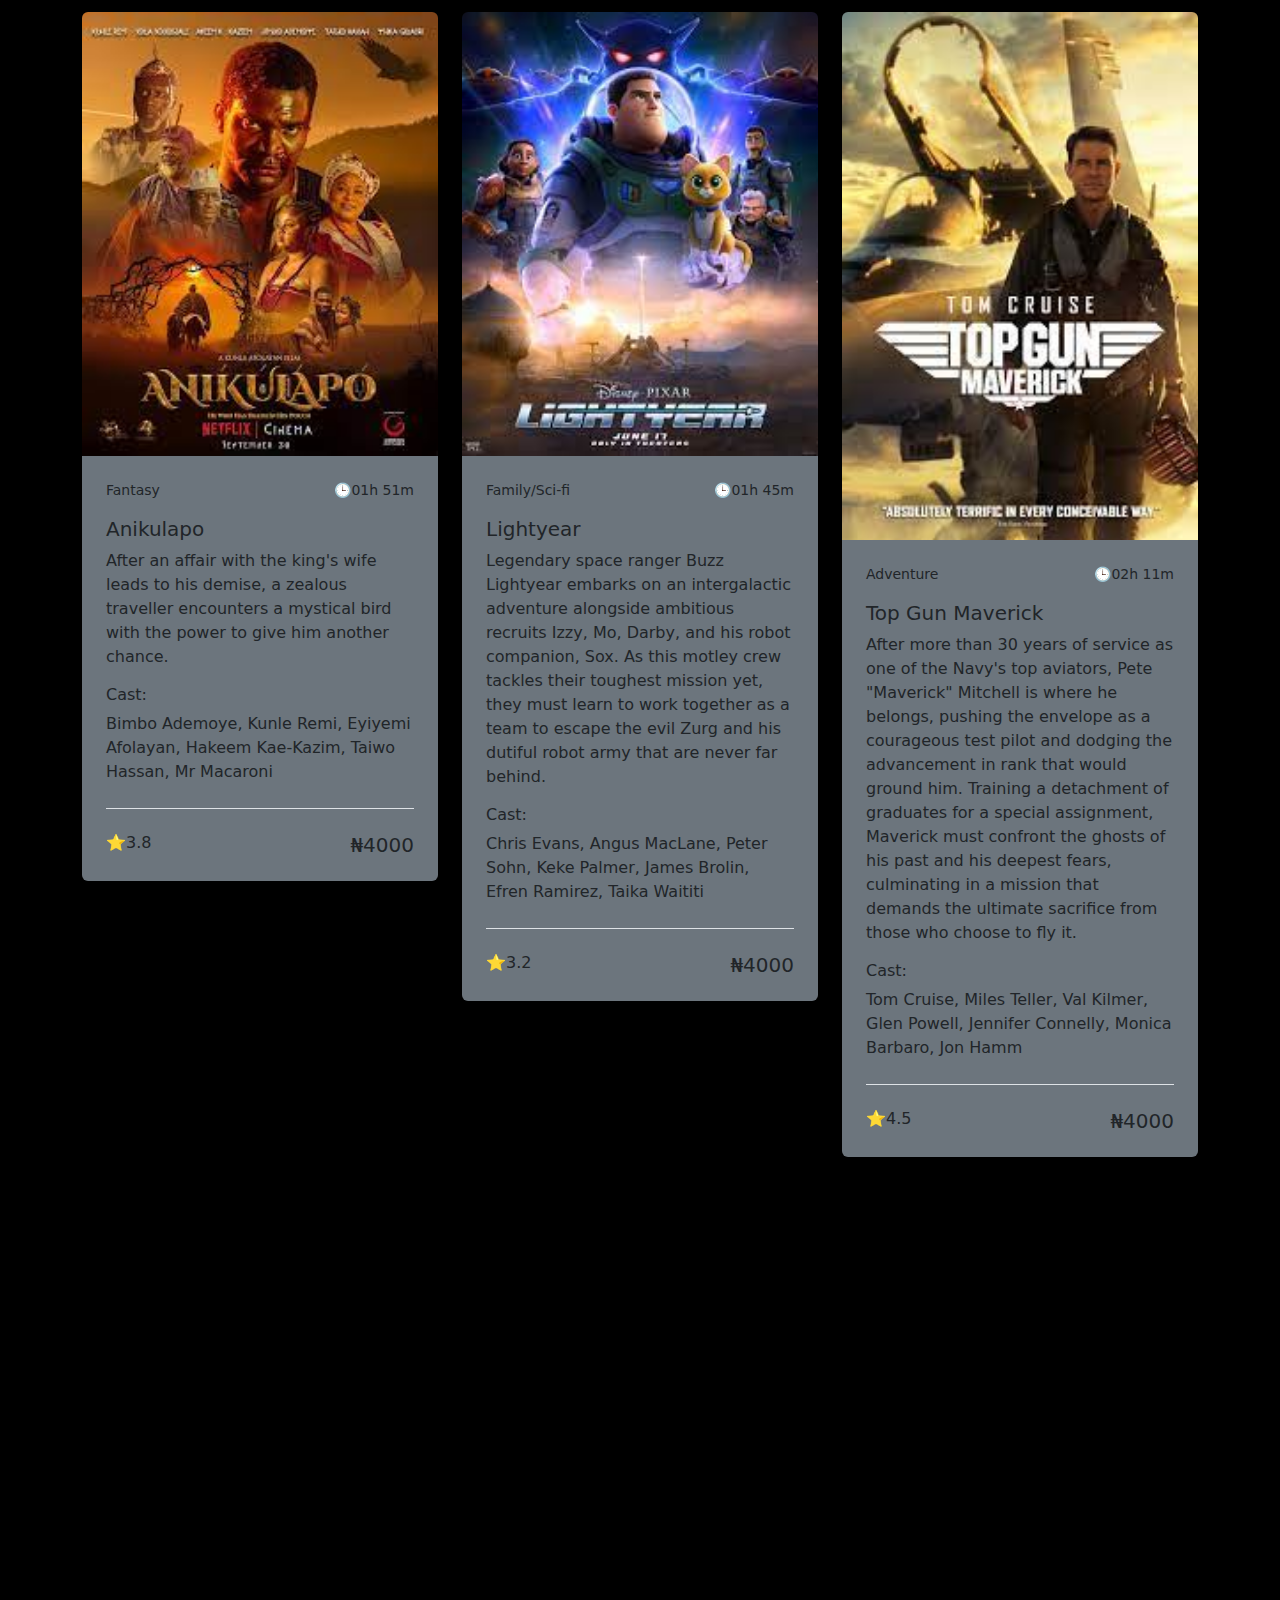
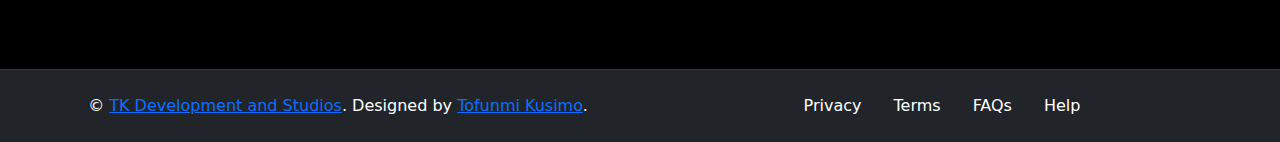
==== commit fdc43634: "add movie column to gallery.html" ====
--- a/gallery.html
+++ b/gallery.html
@@ -3,13 +3,13 @@
 <head>
     <meta charset="UTF-8">
     <meta name="viewport" content="width=device-width, initial-scale=1.0">
-    <script src="js/bootstrap.js"></script
+    <script src="js/bootstrap.js"></script>
     <script src="js/jquery-3.6.4.js"></script>
     <script src="js/script.js"></script>
     <link rel="stylesheet" href="css/bootstrap.css">
     <link rel="stylesheet" href="css/style.css">
-    <link rel="icon" href="img/">
-    <title>Movie</title>
+    <link rel="icon" href="img/logo.jpg">
+    <title>Galaxy Cinemas</title>
 </head>
 <body>
     <div class="content">
@@ -32,7 +32,7 @@
                     <a class="nav-link" href="movie.html">Book A Ticket</a>
                   </li>
                   <li class="nav-item">
-                    <a class="nav-link" href="#">About Us</a>
+                    <a class="nav-link" href="aboutUs.html">About Us</a>
                   </li>
                   <li class="nav-item">
                     <a class="nav-link" href="#">Store</a>
@@ -68,7 +68,7 @@
                                 <div class="border-top mt-4 pt-4">
                                     <div class="d-flex justify-content-between">
                                         <h6 class="m-0">⭐3.5</h6>
-                                        <h5 class="m-0">N4000</h5>
+                                        <h5 class="m-0">₦4000</h5>
                                     </div>
                                 </div>
                             </div>
@@ -88,7 +88,7 @@
                                 <div class="border-top mt-4 pt-4">
                                     <div class="d-flex justify-content-between">
                                         <h6 class="m-0">⭐4.0</h6>
-                                        <h5 class="m-0">N4000</h5>
+                                        <h5 class="m-0">₦4000</h5>
                                     </div>
                                 </div>
                             </div>
@@ -108,7 +108,7 @@
                                 <div class="border-top mt-4 pt-4">
                                     <div class="d-flex justify-content-between">
                                         <h6 class="m-0">⭐3.5</h6>
-                                        <h5 class="m-0">N4000</h5>
+                                        <h5 class="m-0">₦4000</h5>
                                     </div>
                                 </div>
                             </div>
@@ -130,7 +130,7 @@
                                 <div class="border-top mt-4 pt-4">
                                     <div class="d-flex justify-content-between">
                                         <h6 class="m-0">⭐5.0</h6>
-                                        <h5 class="m-0">N3500</h5>
+                                        <h5 class="m-0">₦3500</h5>
                                     </div>
                                 </div>
                             </div>
@@ -150,7 +150,7 @@
                                 <div class="border-top mt-4 pt-4">
                                     <div class="d-flex justify-content-between">
                                         <h6 class="m-0">⭐3.5</h6>
-                                        <h5 class="m-0">N4000</h5>
+                                        <h5 class="m-0">₦4000</h5>
                                     </div>
                                 </div>
                             </div>
@@ -170,7 +170,7 @@
                                 <div class="border-top mt-4 pt-4">
                                     <div class="d-flex justify-content-between">
                                         <h6 class="m-0">⭐3.5</h6>
-                                        <h5 class="m-0">N4000</h5>
+                                        <h5 class="m-0">₦4000</h5>
                                     </div>
                                 </div>
                             </div>
@@ -193,7 +193,7 @@
                                 <div class="border-top mt-4 pt-4">
                                     <div class="d-flex justify-content-between">
                                         <h6 class="m-0">⭐4.0</h6>
-                                        <h5 class="m-0">N4000</h5>
+                                        <h5 class="m-0">₦4000</h5>
                                     </div>
                                 </div>
                             </div>
@@ -213,7 +213,7 @@
                                 <div class="border-top mt-4 pt-4">
                                     <div class="d-flex justify-content-between">
                                         <h6 class="m-0">⭐4.0</h6>
-                                        <h5 class="m-0">N4000</h5>
+                                        <h5 class="m-0">₦4000</h5>
                                     </div>
                                 </div>
                             </div>
@@ -233,7 +233,7 @@
                                 <div class="border-top mt-4 pt-4">
                                     <div class="d-flex justify-content-between">
                                         <h6 class="m-0">⭐4.5</h6>
-                                        <h5 class="m-0">N4000</h5>
+                                        <h5 class="m-0">₦4000</h5>
                                     </div>
                                 </div>
                             </div>
@@ -254,7 +254,7 @@
                                 <div class="border-top mt-4 pt-4">
                                     <div class="d-flex justify-content-between">
                                         <h6 class="m-0">⭐3.4</h6>
-                                        <h5 class="m-0">N4000</h5>
+                                        <h5 class="m-0">₦4000</h5>
                                     </div>
                                 </div>
                             </div>
@@ -274,7 +274,7 @@
                                 <div class="border-top mt-4 pt-4">
                                     <div class="d-flex justify-content-between">
                                         <h6 class="m-0">⭐3.2</h6>
-                                        <h5 class="m-0">N4000</h5>
+                                        <h5 class="m-0">₦4000</h5>
                                     </div>
                                 </div>
                             </div>
@@ -294,7 +294,7 @@
                                 <div class="border-top mt-4 pt-4">
                                     <div class="d-flex justify-content-between">
                                         <h6 class="m-0">⭐3.5</h6>
-                                        <h5 class="m-0">N4000</h5>
+                                        <h5 class="m-0">₦4000</h5>
                                     </div>
                                 </div>
                             </div>
@@ -316,7 +316,7 @@
                                 <div class="border-top mt-4 pt-4">
                                     <div class="d-flex justify-content-between">
                                         <h6 class="m-0">⭐3.8</h6>
-                                        <h5 class="m-0">N4000</h5>
+                                        <h5 class="m-0">₦4000</h5>
                                     </div>
                                 </div>
                             </div>
@@ -336,7 +336,7 @@
                                 <div class="border-top mt-4 pt-4">
                                     <div class="d-flex justify-content-between">
                                         <h6 class="m-0">⭐3.2</h6>
-                                        <h5 class="m-0">N4000</h5>
+                                        <h5 class="m-0">₦4000</h5>
                                     </div>
                                 </div>
                             </div>
@@ -356,7 +356,7 @@
                                 <div class="border-top mt-4 pt-4">
                                     <div class="d-flex justify-content-between">
                                         <h6 class="m-0">⭐4.5</h6>
-                                        <h5 class="m-0">N4000</h5>
+                                        <h5 class="m-0">₦4000</h5>
                                     </div>
                                 </div>
                             </div>
